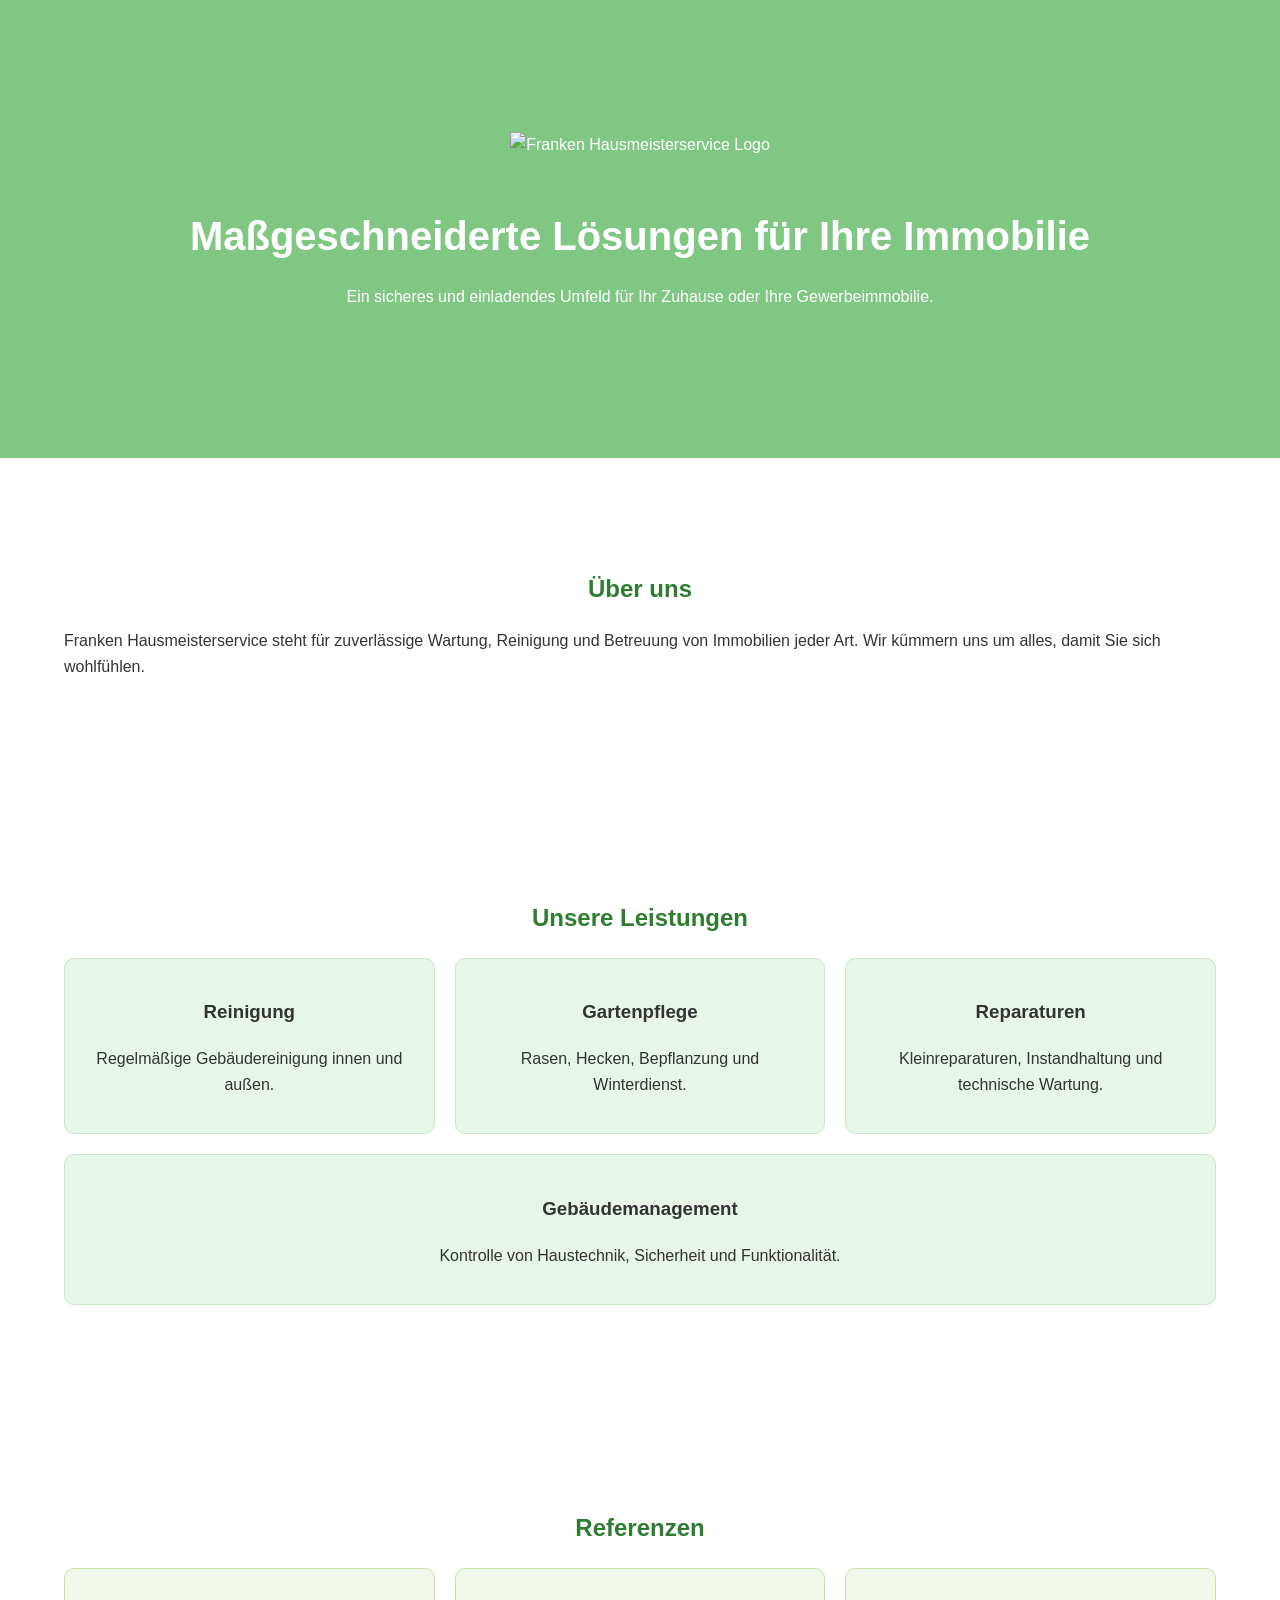
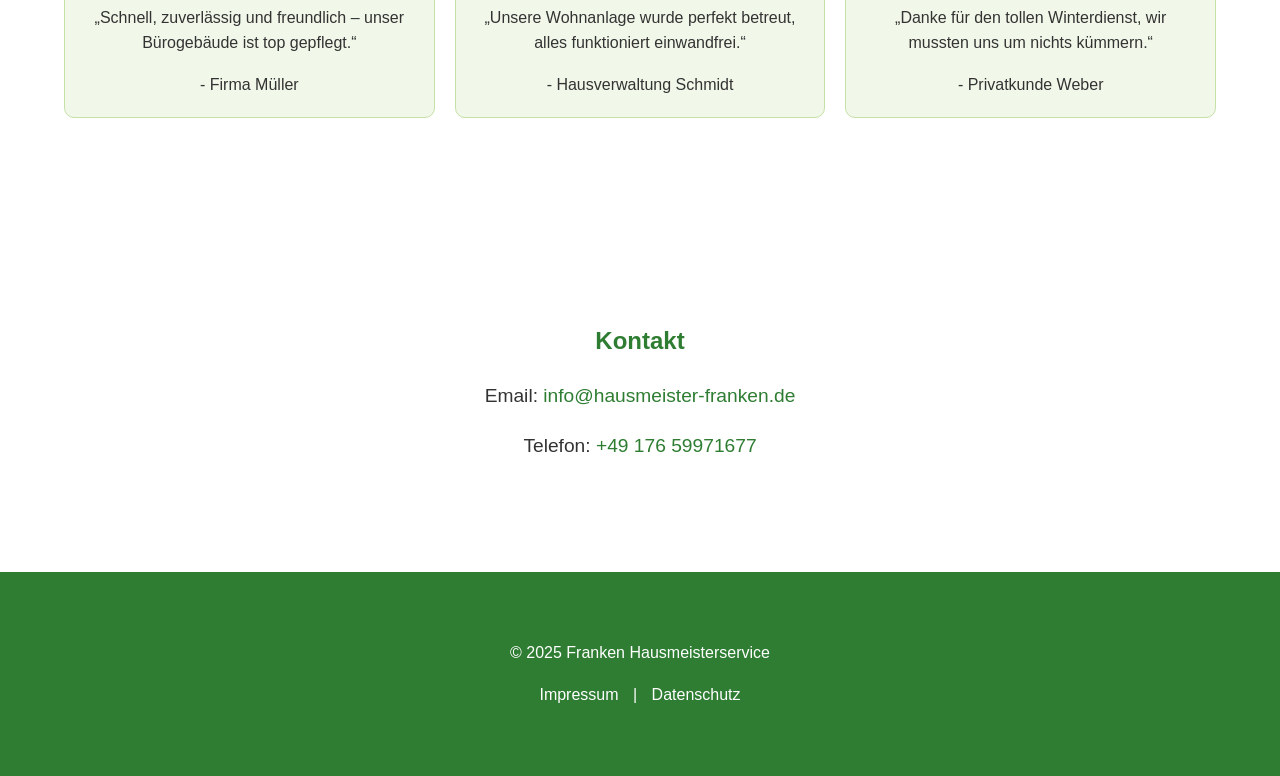
==== index.html @ 464d2668 "Add files via upload" ====
<!DOCTYPE html>
<html lang="de">
<head>
    <meta charset="UTF-8">
    <meta name="viewport" content="width=device-width, initial-scale=1.0">
    <title>Franken Hausmeisterservice</title>
    <link rel="stylesheet" href="style.css">
</head>
<body>

    <!-- Header / Heldenteil -->
    <header class="hero">
        <div class="container">
            <img src="assets/logo.svg" alt="Franken Hausmeisterservice Logo" class="logo">
            <h1>Maßgeschneiderte Lösungen für Ihre Immobilie</h1>
            <p>Ein sicheres und einladendes Umfeld für Ihr Zuhause oder Ihre Gewerbeimmobilie.</p>
        </div>
    </header>

    <!-- Über uns -->
    <section id="about">
        <div class="container">
            <h2>Über uns</h2>
            <p>Franken Hausmeisterservice steht für zuverlässige Wartung, Reinigung und Betreuung von Immobilien jeder Art. Wir kümmern uns um alles, damit Sie sich wohlfühlen.</p>
        </div>
    </section>

    <!-- Leistungen -->
    <section id="services">
        <div class="container">
            <h2>Unsere Leistungen</h2>
            <div class="services-grid">
                <div class="service">
                    <h3>Reinigung</h3>
                    <p>Regelmäßige Gebäudereinigung innen und außen.</p>
                </div>
                <div class="service">
                    <h3>Gartenpflege</h3>
                    <p>Rasen, Hecken, Bepflanzung und Winterdienst.</p>
                </div>
                <div class="service">
                    <h3>Reparaturen</h3>
                    <p>Kleinreparaturen, Instandhaltung und technische Wartung.</p>
                </div>
                <div class="service">
                    <h3>Gebäudemanagement</h3>
                    <p>Kontrolle von Haustechnik, Sicherheit und Funktionalität.</p>
                </div>
            </div>
        </div>
    </section>

    <!-- Referenzen -->
    <section id="references">
        <div class="container">
            <h2>Referenzen</h2>
            <div class="reference-grid">
                <div class="reference">
                    <p>„Schnell, zuverlässig und freundlich – unser Bürogebäude ist top gepflegt.“</p>
                    <span>- Firma Müller</span>
                </div>
                <div class="reference">
                    <p>„Unsere Wohnanlage wurde perfekt betreut, alles funktioniert einwandfrei.“</p>
                    <span>- Hausverwaltung Schmidt</span>
                </div>
                <div class="reference">
                    <p>„Danke für den tollen Winterdienst, wir mussten uns um nichts kümmern.“</p>
                    <span>- Privatkunde Weber</span>
                </div>
            </div>
        </div>
    </section>

    <!-- Kontakt -->
    <section id="contact">
        <div class="container">
            <h2>Kontakt</h2>
            <p>Email: <a href="mailto:info@hausmeister-franken.de">info@hausmeister-franken.de</a></p>
            <p>Telefon: <a href="tel:+4917659971677">+49 176 59971677</a></p>
        </div>
    </section>

    <!-- Footer -->
    <footer>
        <div class="container">
            <p>&copy; 2025 Franken Hausmeisterservice</p>
            <p><a href="impressum.html">Impressum</a> | <a href="datenschutz.html">Datenschutz</a></p>
        </div>
    </footer>

    <script>
        // Smooth Scrolling für interne Links
        document.querySelectorAll('a[href^="#"]').forEach(anchor => {
            anchor.addEventListener('click', function(e) {
                e.preventDefault();
                document.querySelector(this.getAttribute('href')).scrollIntoView({ behavior: 'smooth' });
            });
        });
    </script>

</body>
</html>
---- style.css ----
/* Grundstyles */
body {
    margin: 0;
    font-family: Arial, sans-serif;
    line-height: 1.6;
    color: #333;
}

a {
    color: #2E7D32;
    text-decoration: none;
}

.container {
    width: 90%;
    max-width: 1200px;
    margin: auto;
    padding: 2rem 0;
}

/* Heldenteil */
.hero {
    background-color: #81C784;
    color: white;
    text-align: center;
    padding: 100px 20px;
}

.logo {
    width: 150px;
    margin-bottom: 20px;
}

.hero h1 {
    font-size: 2.5rem;
    margin-bottom: 10px;
}

/* Abschnitte */
section {
    padding: 60px 0;
}

section h2 {
    color: #2E7D32;
    margin-bottom: 20px;
    text-align: center;
}

/* Leistungen */
.services-grid {
    display: flex;
    flex-wrap: wrap;
    gap: 20px;
    justify-content: center;
}

.service {
    background: #E8F5E9;
    border: 1px solid #C8E6C9;
    border-radius: 10px;
    padding: 20px;
    flex: 1 1 250px;
    text-align: center;
}

/* Referenzen */
.reference-grid {
    display: flex;
    flex-wrap: wrap;
    gap: 20px;
    justify-content: center;
}

.reference {
    background: #F1F8E9;
    border: 1px solid #C5E1A5;
    border-radius: 10px;
    padding: 20px;
    flex: 1 1 250px;
    text-align: center;
}

/* Kontakt */
#contact p {
    text-align: center;
    font-size: 1.2rem;
}

/* Footer */
footer {
    background: #2E7D32;
    color: white;
    text-align: center;
    padding: 20px;
}

footer a {
    color: white;
    margin: 0 10px;
}
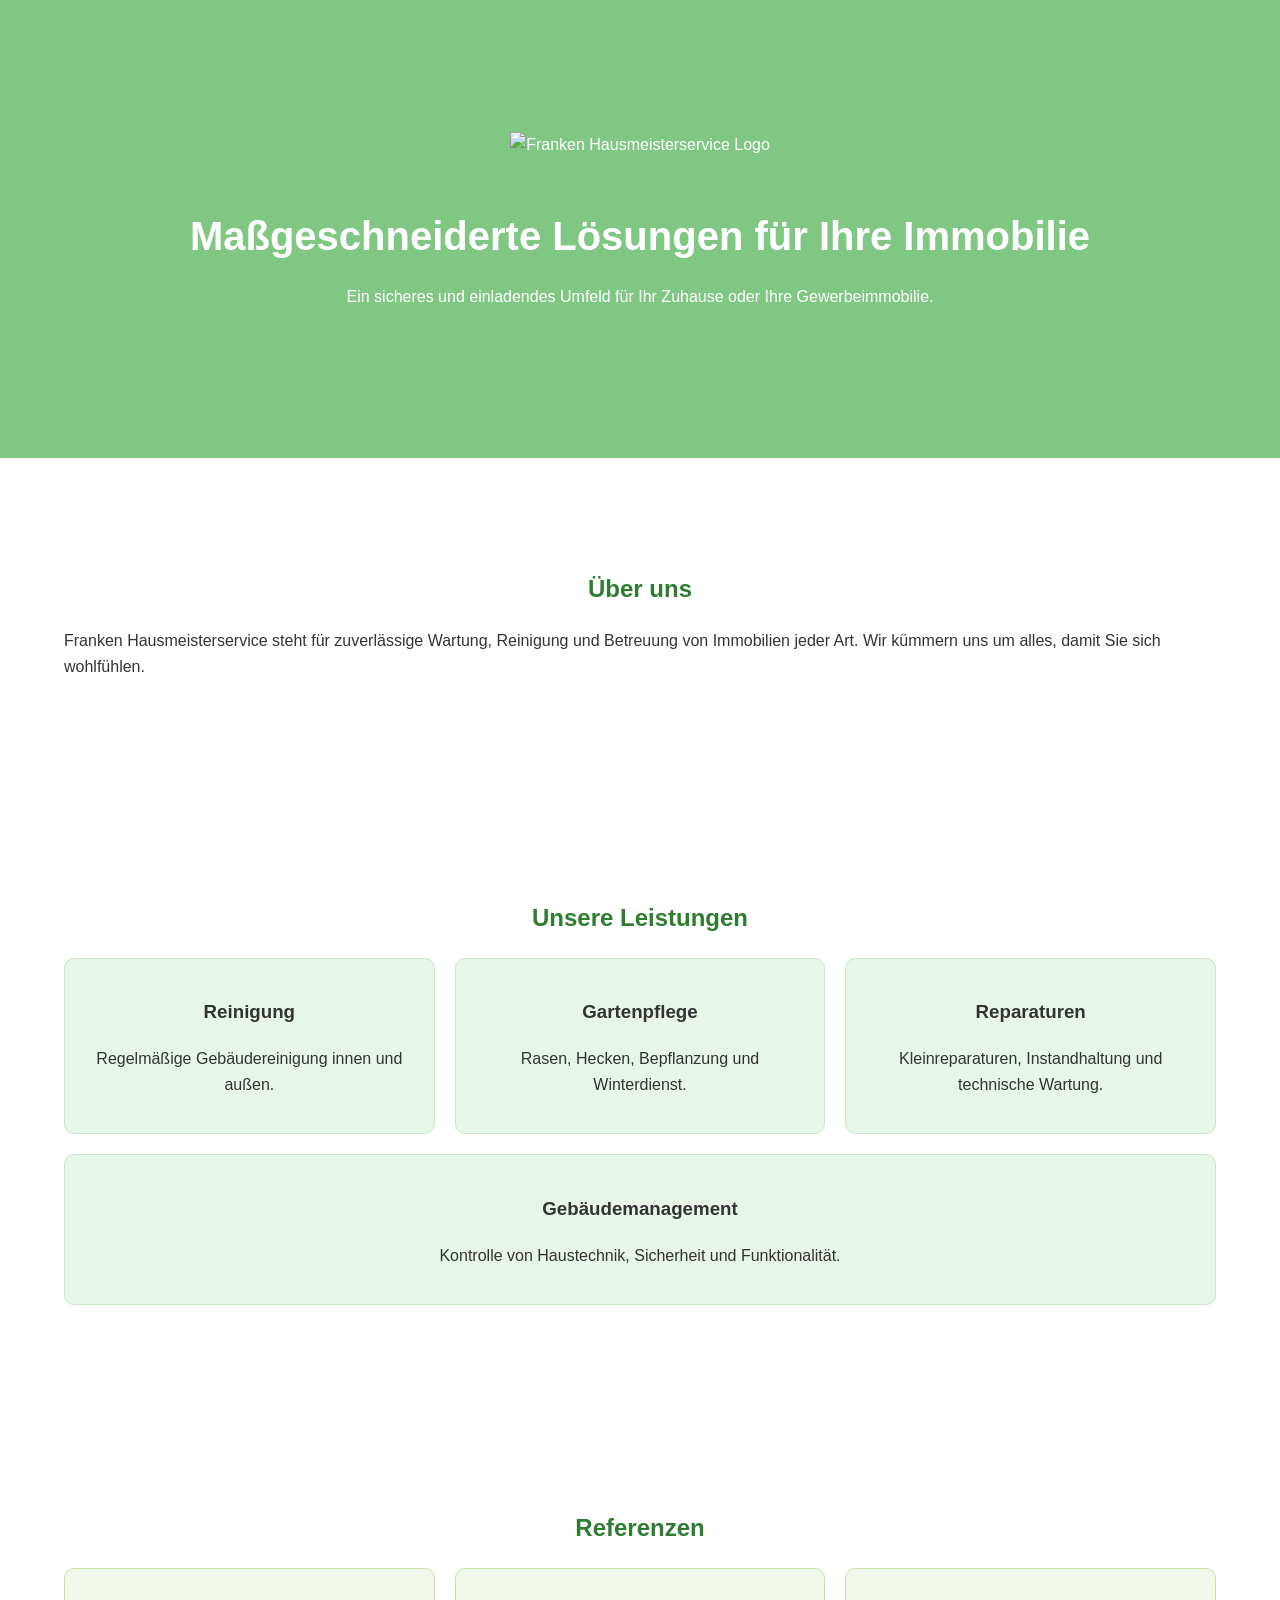
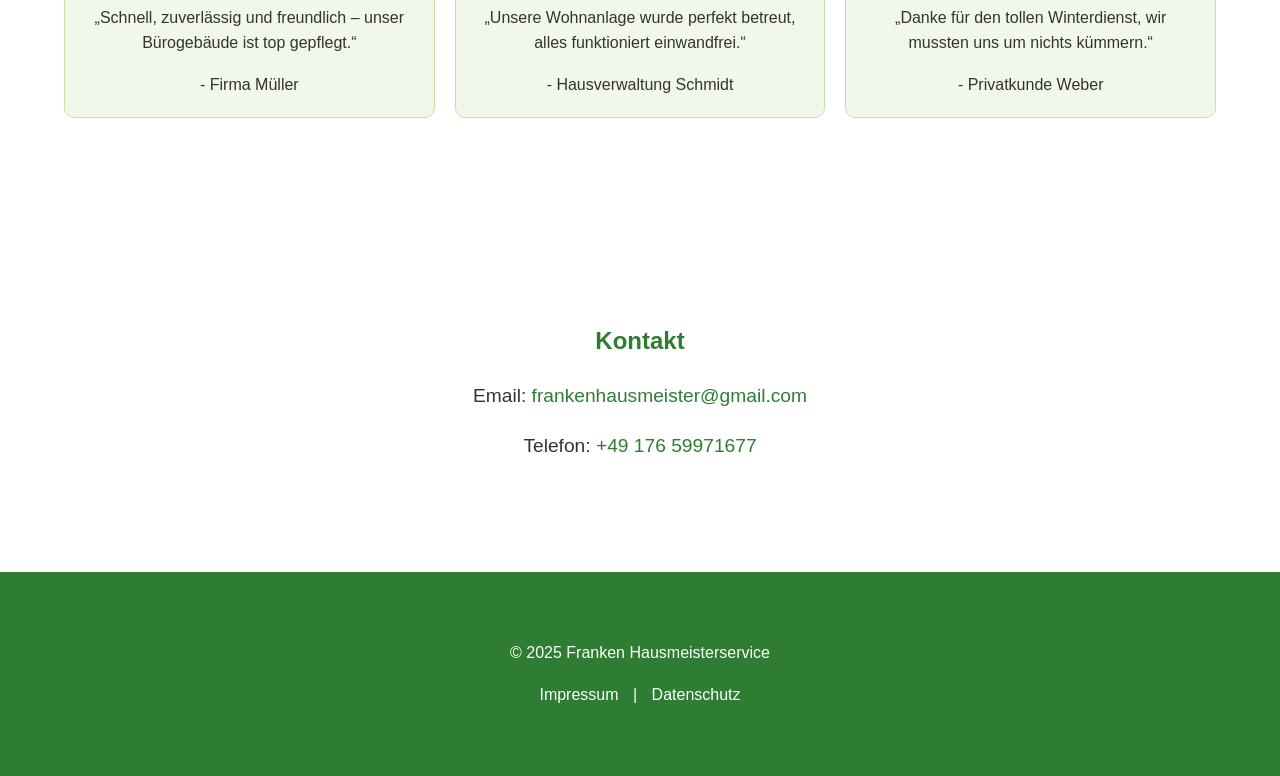
==== commit 61777d6e: "Update index.html" ====
--- a/index.html
+++ b/index.html
@@ -75,7 +75,7 @@
     <section id="contact">
         <div class="container">
             <h2>Kontakt</h2>
-            <p>Email: <a href="mailto:info@hausmeister-franken.de">info@hausmeister-franken.de</a></p>
+            <p>Email: <a href="mailto:frankenhausmeister@gmail.com">frankenhausmeister@gmail.com</a></p>
             <p>Telefon: <a href="tel:+4917659971677">+49 176 59971677</a></p>
         </div>
     </section>
